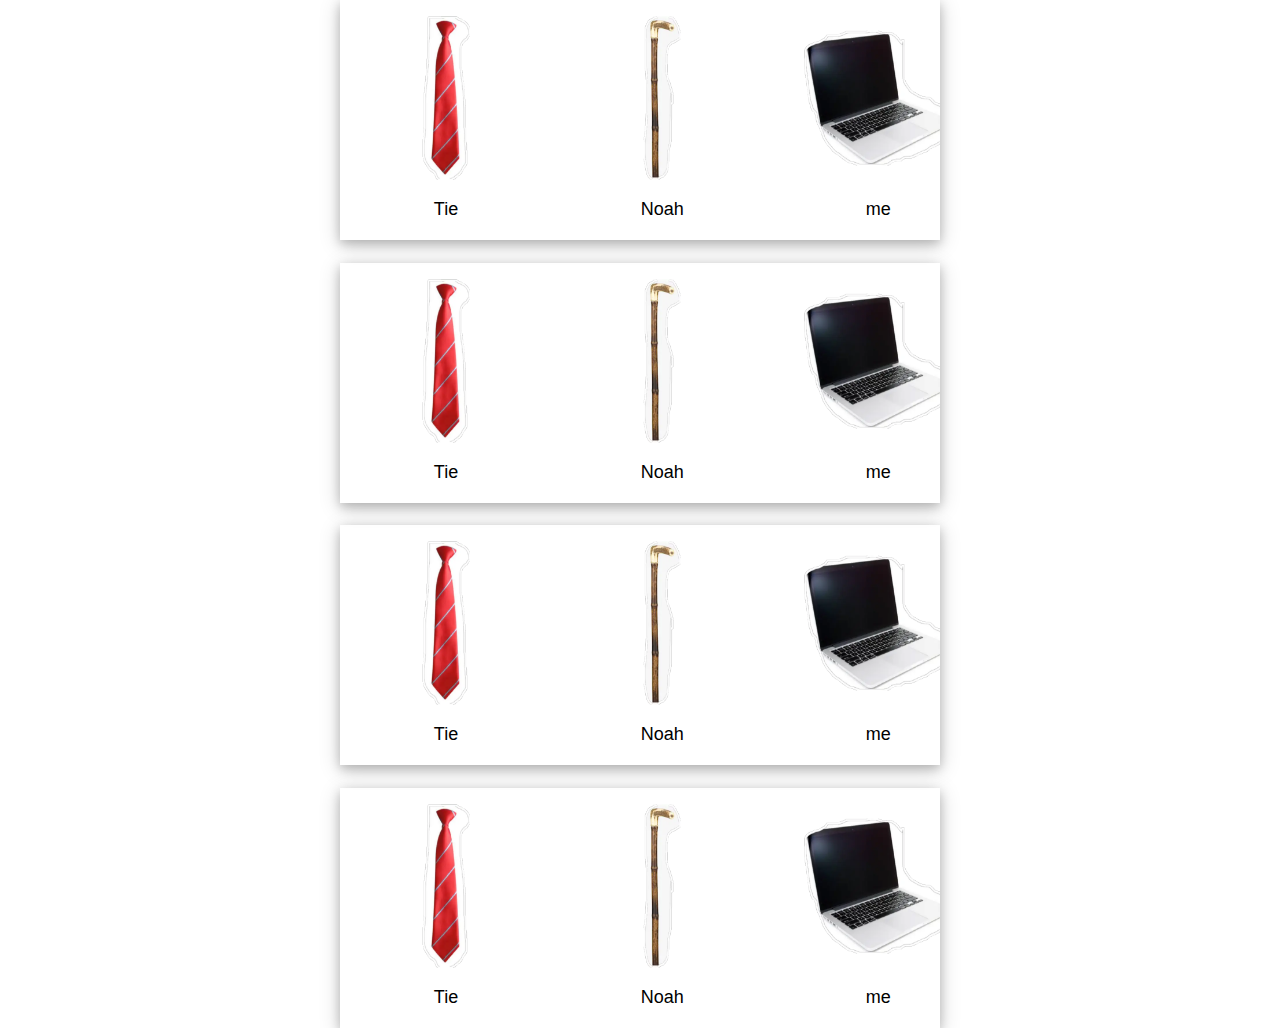
==== index.html @ 78fed1de "Add files via upload" ====
<html lang="en">
<head>
    <meta charset="UTF-8">
    <meta http-equiv="X-UA-Compatible" content="IE=edge">
    <meta name="viewport" content="width=device-width, initial-scale=1.0">
    <link rel="stylesheet" href="css/main.css">
    <link rel="stylesheet" href="css/gallery.css">
    <title>Horizontal Scroll Component</title>
    <link rel="icon" href="images/favicon.ico">
</head>
<body class="content" style="max-width:600px;display:block;margin:auto">

<!-- slider containers -->
<div class="card-4 scrollmenu" id="slider"></div>
<br>
<div class="card-4 scrollmenu" id="slider2"></div>
<br>
<div class="card-4 scrollmenu" id="slider3"></div>
<br>
<div class="card-4 scrollmenu" id="slider4"></div>

<script src="main.js" type="module"></script>

</body>
</html>
---- css/main.css ----
*,
*:before,
*:after {
	box-sizing: inherit
}

html {
	-ms-text-size-adjust: 100%;
	-webkit-text-size-adjust: 100%
}

body {
	margin: 0
}

article,
aside,
details,
figcaption,
figure,
footer,
header,
main,
menu,
nav,
section {
	display: block
}

summary {
	display: list-item
}

audio,
canvas,
progress,
video {
	display: inline-block
}

progress {
	vertical-align: baseline
}

audio:not([controls]) {
	display: none;
	height: 0
}

[hidden],
template {
	display: none
}

a {
	background-color: transparent
}

a:active,
a:hover {
	outline-width: 0
}

abbr[title] {
	border-bottom: none;
	text-decoration: underline;
	text-decoration: underline dotted
}

b,
strong {
	font-weight: bolder
}

dfn {
	font-style: italic
}

mark {
	background: #ff0;
	color: #000
}

small {
	font-size: 80%
}

sub,
sup {
	font-size: 75%;
	line-height: 0;
	position: relative;
	vertical-align: baseline
}

sub {
	bottom: -0.25em
}

sup {
	top: -0.5em
}

figure {
	margin: 1em 40px
}

img {
	border-style: none
}

code,
kbd,
pre,
samp {
	font-family: monospace, monospace;
	font-size: 1em
}

hr {
	box-sizing: content-box;
	height: 0;
	overflow: visible
}

button,
input,
select,
textarea,
optgroup {
	font: inherit;
	margin: 0
}

optgroup {
	font-weight: bold
}

button,
input {
	overflow: visible
}

button,
select {
	text-transform: none
}

button,
[type=button],
[type=reset],
[type=submit] {
	-webkit-appearance: button
}

button::-moz-focus-inner,
[type=button]::-moz-focus-inner,
[type=reset]::-moz-focus-inner,
[type=submit]::-moz-focus-inner {
	border-style: none;
	padding: 0
}

button:-moz-focusring,
[type=button]:-moz-focusring,
[type=reset]:-moz-focusring,
[type=submit]:-moz-focusring {
	outline: 1px dotted ButtonText
}

fieldset {
	border: 1px solid #c0c0c0;
	margin: 0 2px;
	padding: .35em .625em .75em
}

legend {
	color: inherit;
	display: table;
	max-width: 100%;
	padding: 0;
	white-space: normal
}

textarea {
	overflow: auto
}

[type=checkbox],
[type=radio] {
	padding: 0
}

[type=number]::-webkit-inner-spin-button,
[type=number]::-webkit-outer-spin-button {
	height: auto
}

[type=search] {
	-webkit-appearance: textfield;
	outline-offset: -2px
}

[type=search]::-webkit-search-decoration {
	-webkit-appearance: none
}

::-webkit-file-upload-button {
	-webkit-appearance: button;
	font: inherit
}


/* End extract */

html,
body {
	font-family: Verdana, sans-serif;
	font-size: 15px;
	line-height: 1.5
}

html {
	overflow-x: hidden
}

h1 {
	font-size: 36px
}

h2 {
	font-size: 30px
}

h3 {
	font-size: 24px
}

h4 {
	font-size: 20px
}

h5 {
	font-size: 18px
}

h6 {
	font-size: 16px
}

.serif {
	font-family: serif
}

.sans-serif {
	font-family: sans-serif
}

.cursive {
	font-family: cursive
}

.monospace {
	font-family: monospace
}

h1,
h2,
h3,
h4,
h5,
h6 {
	font-family: "Segoe UI", Arial, sans-serif;
	font-weight: 400;
	margin: 10px 0
}

.wide {
	letter-spacing: 4px
}

hr {
	border: 0;
	border-top: 1px solid #eee;
	margin: 20px 0
}

.image {
	max-width: 100%;
	height: auto
}

img {
	vertical-align: middle
}

a {
	color: inherit
}

.table,
.table-all {
	border-collapse: collapse;
	border-spacing: 0;
	width: 100%;
	display: table
}

.table-all {
	border: 1px solid #ccc
}

.bordered tr,
.table-all tr {
	border-bottom: 1px solid #ddd
}

.striped tbody tr:nth-child(even) {
	background-color: #f1f1f1
}

.table-all tr:nth-child(odd) {
	background-color: #fff
}

.table-all tr:nth-child(even) {
	background-color: #f1f1f1
}

.hoverable tbody tr:hover,
.ul.hoverable li:hover {
	background-color: #ccc
}

.centered tr th,
.centered tr td {
	text-align: center
}

.table td,
.table th,
.table-all td,
.table-all th {
	padding: 8px 8px;
	display: table-cell;
	text-align: left;
	vertical-align: top
}

.table th:first-child,
.table td:first-child,
.table-all th:first-child,
.table-all td:first-child {
	padding-left: 16px
}

.btn,
.button {
	border: none;
	display: inline-block;
	padding: 8px 16px;
	vertical-align: middle;
	overflow: hidden;
	text-decoration: none;
	color: inherit;
	background-color: inherit;
	text-align: center;
	cursor: pointer;
	white-space: nowrap
}

.btn:hover {
	box-shadow: 0 8px 16px 0 rgba(0, 0, 0, 0.2), 0 6px 20px 0 rgba(0, 0, 0, 0.19)
}

.btn,
.button {
	-webkit-touch-callout: none;
	-webkit-user-select: none;
	-khtml-user-select: none;
	-moz-user-select: none;
	-ms-user-select: none;
	user-select: none
}

.disabled,
.btn:disabled,
.button:disabled {
	cursor: not-allowed;
	opacity: 0.3
}

.disabled *,
:disabled * {
	pointer-events: none
}

.btn.disabled:hover,
.btn:disabled:hover {
	box-shadow: none
}

.badge,
.tag {
	background-color: #000;
	color: #fff;
	display: inline-block;
	padding-left: 8px;
	padding-right: 8px;
	text-align: center
}

.badge {
	border-radius: 50%
}

.ul {
	list-style-type: none;
	padding: 0;
	margin: 0
}

.ul li {
	padding: 8px 16px;
	border-bottom: 1px solid #ddd
}

.ul li:last-child {
	border-bottom: none
}

.tooltip,
.display-container {
	position: relative
}

.tooltip .text {
	display: none
}

.tooltip:hover .text {
	display: inline-block
}

.ripple:active {
	opacity: 0.5
}

.ripple {
	transition: opacity 0s
}

.input {
	padding: 8px;
	display: block;
	border: none;
	border-bottom: 1px solid #ccc;
	width: 100%
}

.select {
	padding: 9px 0;
	width: 100%;
	border: none;
	border-bottom: 1px solid #ccc
}

.dropdown-click,
.dropdown-hover {
	position: relative;
	display: inline-block;
	cursor: pointer
}

.dropdown-hover:hover .dropdown-content {
	display: block
}

.dropdown-hover:first-child,
.dropdown-click:hover {
	background-color: #ccc;
	color: #000
}

.dropdown-hover:hover>.button:first-child,
.dropdown-click:hover>.button:first-child {
	background-color: #ccc;
	color: #000
}

.dropdown-content {
	cursor: auto;
	color: #000;
	background-color: #fff;
	display: none;
	position: absolute;
	min-width: 160px;
	margin: 0;
	padding: 0;
	z-index: 1
}

.check,
.radio {
	width: 24px;
	height: 24px;
	position: relative;
	top: 6px
}

.sidebar {
	height: 100%;
	width: 200px;
	background-color: #fff;
	position: fixed!important;
	z-index: 1;
	overflow: auto
}

.bar-block .dropdown-hover,
.bar-block .dropdown-click {
	width: 100%
}

.bar-block .dropdown-hover .dropdown-content,
.bar-block .dropdown-click .dropdown-content {
	min-width: 100%
}

.bar-block .dropdown-hover .button,
.bar-block .dropdown-click .button {
	width: 100%;
	text-align: left;
	padding: 8px 16px
}

.main,
#main {
	transition: margin-left .4s
}

.modal {
	z-index: 3;
	display: none;
	padding-top: 100px;
	position: fixed;
	left: 0;
	top: 0;
	width: 100%;
	height: 100%;
	overflow: auto;
	background-color: rgb(0, 0, 0);
	background-color: rgba(0, 0, 0, 0.4)
}

.modal-content {
	margin: auto;
	background-color: #fff;
	position: relative;
	padding: 0;
	outline: 0;
	width: 600px
}

.bar {
	width: 100%;
	overflow: hidden
}

.center .bar {
	display: inline-block;
	width: auto
}

.bar .bar-item {
	padding: 8px 16px;
	float: left;
	width: auto;
	border: none;
	display: block;
	outline: 0
}

.bar .dropdown-hover,
.bar .dropdown-click {
	position: static;
	float: left
}

.bar .button {
	white-space: normal
}

.bar-block .bar-item {
	width: 100%;
	display: block;
	padding: 8px 16px;
	text-align: left;
	border: none;
	white-space: normal;
	float: none;
	outline: 0
}

.bar-block.center .bar-item {
	text-align: center
}

.block {
	display: block;
	width: 100%
}

.responsive {
	display: block;
	overflow-x: auto
}

.container:after,
.container:before,
.panel:after,
.panel:before,
.row:after,
.row:before,
.row-padding:after,
.row-padding:before,
.cell-row:before,
.cell-row:after,
.clear:after,
.clear:before,
.bar:before,
.bar:after {
	content: "";
	display: table;
	clear: both
}

.col,
.half,
.third,
.twothird,
.threequarter,
.quarter {
	float: left;
	width: 100%
}

.col.s1 {
	width: 8.33333%
}

.col.s2 {
	width: 16.66666%
}

.col.s3 {
	width: 24.99999%
}

.col.s4 {
	width: 33.33333%
}

.col.s5 {
	width: 41.66666%
}

.col.s6 {
	width: 49.99999%
}

.col.s7 {
	width: 58.33333%
}

.col.s8 {
	width: 66.66666%
}

.col.s9 {
	width: 74.99999%
}

.col.s10 {
	width: 83.33333%
}

.col.s11 {
	width: 91.66666%
}

.col.s12 {
	width: 99.99999%
}

@media (min-width:601px) {
	.col.m1 {
		width: 8.33333%
	}
	.col.m2 {
		width: 16.66666%
	}
	.col.m3,
	.quarter {
		width: 24.99999%
	}
	.col.m4,
	.third {
		width: 33.33333%
	}
	.col.m5 {
		width: 41.66666%
	}
	.col.m6,
	.half {
		width: 49.99999%
	}
	.col.m7 {
		width: 58.33333%
	}
	.col.m8,
	.twothird {
		width: 66.66666%
	}
	.col.m9,
	.threequarter {
		width: 74.99999%
	}
	.col.m10 {
		width: 83.33333%
	}
	.col.m11 {
		width: 91.66666%
	}
	.col.m12 {
		width: 99.99999%
	}
}

@media (min-width:993px) {
	.col.l1 {
		width: 8.33333%
	}
	.col.l2 {
		width: 16.66666%
	}
	.col.l3 {
		width: 24.99999%
	}
	.col.l4 {
		width: 33.33333%
	}
	.col.l5 {
		width: 41.66666%
	}
	.col.l6 {
		width: 49.99999%
	}
	.col.l7 {
		width: 58.33333%
	}
	.col.l8 {
		width: 66.66666%
	}
	.col.l9 {
		width: 74.99999%
	}
	.col.l10 {
		width: 83.33333%
	}
	.col.l11 {
		width: 91.66666%
	}
	.col.l12 {
		width: 99.99999%
	}
}

.rest {
	overflow: hidden
}

.stretch {
	margin-left: -16px;
	margin-right: -16px
}

.content,
.auto {
	margin-left: auto;
	margin-right: auto
}

.content {
	max-width: 980px
}

.auto {
	max-width: 1140px
}

.cell-row {
	display: table;
	width: 100%
}

.cell {
	display: table-cell
}

.cell-top {
	vertical-align: top
}

.cell-middle {
	vertical-align: middle
}

.cell-bottom {
	vertical-align: bottom
}

.hide {
	display: none!important
}

.show-block,
.show {
	display: block!important
}

.show-inline-block {
	display: inline-block!important
}

@media (max-width:1205px) {
	.auto {
		max-width: 95%
	}
}

@media (max-width:600px) {
	.modal-content {
		margin: 0 10px;
		width: auto!important
	}
	.modal {
		padding-top: 30px
	}
	.dropdown-hover.mobile .dropdown-content,
	.dropdown-click.mobile .dropdown-content {
		position: relative
	}
	.hide-small {
		display: none!important
	}
	.mobile {
		display: block;
		width: 100%!important
	}
	.bar-item.mobile,
	.dropdown-hover.mobile,
	.dropdown-click.mobile {
		text-align: center
	}
	.dropdown-hover.mobile,
	.dropdown-hover.mobile .btn,
	.dropdown-hover.mobile .button,
	.dropdown-click.mobile,
	.dropdown-click.mobile .btn,
	.dropdown-click.mobile .button {
		width: 100%
	}
}

@media (max-width:768px) {
	.modal-content {
		width: 500px
	}
	.modal {
		padding-top: 50px
	}
}

@media (min-width:993px) {
	.modal-content {
		width: 900px
	}
	.hide-large {
		display: none!important
	}
	.sidebar.collapse {
		display: block!important
	}
}

@media (max-width:992px) and (min-width:601px) {
	.hide-medium {
		display: none!important
	}
}

@media (max-width:992px) {
	.sidebar.collapse {
		display: none
	}
	.main {
		margin-left: 0!important;
		margin-right: 0!important
	}
	.auto {
		max-width: 100%
	}
}

.top,
.bottom {
	position: fixed;
	width: 100%;
	z-index: 1
}

.top {
	top: 0
}

.bottom {
	bottom: 0
}

.overlay {
	position: fixed;
	display: none;
	width: 100%;
	height: 100%;
	top: 0;
	left: 0;
	right: 0;
	bottom: 0;
	background-color: rgba(0, 0, 0, 0.5);
	z-index: 2
}

.display-topleft {
	position: absolute;
	left: 0;
	top: 0
}

.display-topright {
	position: absolute;
	right: 0;
	top: 0
}

.display-bottomleft {
	position: absolute;
	left: 0;
	bottom: 0
}

.display-bottomright {
	position: absolute;
	right: 0;
	bottom: 0
}

.display-middle {
	position: absolute;
	top: 50%;
	left: 50%;
	transform: translate(-50%, -50%);
	-ms-transform: translate(-50%, -50%)
}

.display-left {
	position: absolute;
	top: 50%;
	left: 0%;
	transform: translate(0%, -50%);
	-ms-transform: translate(-0%, -50%)
}

.display-right {
	position: absolute;
	top: 50%;
	right: 0%;
	transform: translate(0%, -50%);
	-ms-transform: translate(0%, -50%)
}

.display-topmiddle {
	position: absolute;
	left: 50%;
	top: 0;
	transform: translate(-50%, 0%);
	-ms-transform: translate(-50%, 0%)
}

.display-bottommiddle {
	position: absolute;
	left: 50%;
	bottom: 0;
	transform: translate(-50%, 0%);
	-ms-transform: translate(-50%, 0%)
}

.display-container:hover .display-hover {
	display: block
}

.display-container:hover span.display-hover {
	display: inline-block
}

.display-hover {
	display: none
}

.display-position {
	position: absolute
}

.circle {
	border-radius: 50%
}

.round-small {
	border-radius: 2px
}

.round,
.round-medium {
	border-radius: 4px
}

.round-large {
	border-radius: 8px
}

.round-xlarge {
	border-radius: 16px
}

.round-xxlarge {
	border-radius: 32px
}

.row-padding,
.row-padding>.half,
.row-padding>.third,
.row-padding>.twothird,
.row-padding>.threequarter,
.row-padding>.quarter,
.row-padding>.col {
	padding: 0 8px
}

.container,
.panel {
	padding: 0.01em 16px
}

.panel {
	margin-top: 16px;
	margin-bottom: 16px
}

.code,
.codespan {
	font-family: Consolas, "courier new";
}

.code {
	width: auto;
	background-color: #fff;
	padding: 8px 12px;
	border-left: 4px solid #4CAF50;
	font-size:3vw;
}

.codespan {
	color: crimson;
	background-color: #f1f1f1;
	padding-left: 4px;
	padding-right: 4px;
	font-size: 110%
}

.card,
.card-2 {
	box-shadow: 0 2px 5px 0 rgba(0, 0, 0, 0.16), 0 2px 10px 0 rgba(0, 0, 0, 0.12)
}

.card-4,
.hover-shadow:hover {
	box-shadow: 0 4px 10px 0 rgba(0, 0, 0, 0.2), 0 4px 20px 0 rgba(0, 0, 0, 0.19)
}

.spin {
	animation: w3-spin 2s infinite linear
}

@keyframes w3-spin {
	0% {
		transform: rotate(0deg)
	}
	100% {
		transform: rotate(359deg)
	}
}

.animate-fading {
	animation: fading 10s infinite
}

@keyframes fading {
	0% {
		opacity: 0
	}
	50% {
		opacity: 1
	}
	100% {
		opacity: 0
	}
}

.animate-opacity {
	animation: opac 0.8s
}

@keyframes opac {
	from {
		opacity: 0
	}
	to {
		opacity: 1
	}
}

.animate-top {
	position: relative;
	animation: animatetop 0.4s
}

@keyframes animatetop {
	from {
		top: -300px;
		opacity: 0
	}
	to {
		top: 0;
		opacity: 1
	}
}

.animate-left {
	position: relative;
	animation: animateleft 0.4s
}

@keyframes animateleft {
	from {
		left: -300px;
		opacity: 0
	}
	to {
		left: 0;
		opacity: 1
	}
}

.animate-right {
	position: relative;
	animation: animateright 0.4s
}

@keyframes animateright {
	from {
		right: -300px;
		opacity: 0
	}
	to {
		right: 0;
		opacity: 1
	}
}

.animate-bottom {
	position: relative;
	animation: animatebottom 0.4s
}

@keyframes animatebottom {
	from {
		bottom: -300px;
		opacity: 0
	}
	to {
		bottom: 0;
		opacity: 1
	}
}

.animate-zoom {
	animation: animatezoom 0.6s
}

@keyframes animatezoom {
	from {
		transform: scale(0)
	}
	to {
		transform: scale(1)
	}
}

.animate-input {
	transition: width 0.4s ease-in-out
}

.animate-input:focus {
	width: 100%!important
}

.opacity,
.hover-opacity:hover {
	opacity: 0.60
}

.opacity-off,
.hover-opacity-off:hover {
	opacity: 1
}

.opacity-max {
	opacity: 0.25
}

.opacity-min {
	opacity: 0.75
}

.greyscale-max,
.grayscale-max,
.hover-greyscale:hover,
.hover-grayscale:hover {
	filter: grayscale(100%)
}

.greyscale,
.grayscale {
	filter: grayscale(75%)
}

.greyscale-min,
.grayscale-min {
	filter: grayscale(50%)
}

.sepia {
	filter: sepia(75%)
}

.sepia-max,
.hover-sepia:hover {
	filter: sepia(100%)
}

.sepia-min {
	filter: sepia(50%)
}

.tiny {
	font-size: 10px!important
}

.small {
	font-size: 12px!important
}

.medium {
	font-size: 15px!important
}

.large {
	font-size: 18px!important
}

.xlarge {
	font-size: 24px!important
}

.xxlarge {
	font-size: 36px!important
}

.xxxlarge {
	font-size: 48px!important
}

.jumbo {
	font-size: 64px!important
}

.left-align {
	text-align: left!important
}

.right-align {
	text-align: right!important
}

.justify {
	text-align: justify!important
}

.center {
	text-align: center!important
}

.border-0 {
	border: 0!important
}

.border {
	border: 1px solid #ccc!important
}

.border-top {
	border-top: 1px solid #ccc!important
}

.border-bottom {
	border-bottom: 1px solid #ccc!important
}

.border-left {
	border-left: 1px solid #ccc!important
}

.border-right {
	border-right: 1px solid #ccc!important
}

.topbar {
	border-top: 6px solid #ccc!important
}

.bottombar {
	border-bottom: 6px solid #ccc!important
}

.leftbar {
	border-left: 6px solid #ccc!important
}

.rightbar {
	border-right: 6px solid #ccc!important
}

.section,
.code {
	margin-top: 16px!important;
	margin-bottom: 16px!important
}

.margin {
	margin: 16px!important
}

.margin-top {
	margin-top: 16px!important
}

.margin-bottom {
	margin-bottom: 16px!important
}

.margin-left {
	margin-left: 16px!important
}

.margin-right {
	margin-right: 16px!important
}

.padding-small {
	padding: 4px 8px!important
}

.padding {
	padding: 8px 16px!important
}

.padding-large {
	padding: 12px 24px!important
}

.padding-16 {
	padding-top: 16px!important;
	padding-bottom: 16px!important
}

.padding-24 {
	padding-top: 24px!important;
	padding-bottom: 24px!important
}

.padding-32 {
	padding-top: 32px!important;
	padding-bottom: 32px!important
}

.padding-48 {
	padding-top: 48px!important;
	padding-bottom: 48px!important
}

.padding-64 {
	padding-top: 64px!important;
	padding-bottom: 64px!important
}

.padding-top-64 {
	padding-top: 64px!important
}

.padding-top-48 {
	padding-top: 48px!important
}

.padding-top-32 {
	padding-top: 32px!important
}

.padding-top-24 {
	padding-top: 24px!important
}

.left {
	float: left!important
}

.right {
	float: right!important
}

.button:hover {
	color: #000!important;
	background-color: #ccc!important
}

.transparent,
.hover-none:hover {
	background-color: transparent!important
}

.hover-none:hover {
	box-shadow: none!important
}


/* Colors */

.amber,
.hover-amber:hover {
	color: #000!important;
	background-color: #ffc107!important
}

.aqua,
.hover-aqua:hover {
	color: #000!important;
	background-color: #00ffff!important
}

.blue,
.hover-blue:hover {
	color: #fff!important;
	background-color: #2196F3!important
}

.light-blue,
.hover-light-blue:hover {
	color: #000!important;
	background-color: #87CEEB!important
}

.brown,
.hover-brown:hover {
	color: #fff!important;
	background-color: #795548!important
}

.cyan,
.hover-cyan:hover {
	color: #000!important;
	background-color: #00bcd4!important
}

.blue-grey,
.hover-blue-grey:hover,
.blue-gray,
.hover-blue-gray:hover {
	color: #fff!important;
	background-color: #607d8b!important
}

.green,
.hover-green:hover {
	color: #fff!important;
	background-color: #4CAF50!important
}

.light-green,
.hover-light-green:hover {
	color: #000!important;
	background-color: #8bc34a!important
}

.indigo,
.hover-indigo:hover {
	color: #fff!important;
	background-color: #3f51b5!important
}

.khaki,
.hover-khaki:hover {
	color: #000!important;
	background-color: #f0e68c!important
}

.lime,
.hover-lime:hover {
	color: #000!important;
	background-color: #cddc39!important
}

.orange,
.hover-orange:hover {
	color: #000!important;
	background-color: #ff9800!important
}

.deep-orange,
.hover-deep-orange:hover {
	color: #fff!important;
	background-color: #ff5722!important
}

.pink,
.hover-pink:hover {
	color: #fff!important;
	background-color: #e91e63!important
}

.purple,
.hover-purple:hover {
	color: #fff!important;
	background-color: #9c27b0!important
}

.deep-purple,
.hover-deep-purple:hover {
	color: #fff!important;
	background-color: #673ab7!important
}

.red,
.hover-red:hover {
	color: #fff!important;
	background-color: #f44336!important
}

.sand,
.hover-sand:hover {
	color: #000!important;
	background-color: #fdf5e6!important
}

.teal,
.hover-teal:hover {
	color: #fff!important;
	background-color: #009688!important
}

.yellow,
.hover-yellow:hover {
	color: #000!important;
	background-color: #ffeb3b!important
}

.white,
.hover-white:hover {
	color: #000!important;
	background-color: #fff!important
}

.black,
.hover-black:hover {
	color: #fff!important;
	background-color: #000!important
}

.grey,
.hover-grey:hover,
.gray,
.hover-gray:hover {
	color: #000!important;
	background-color: #9e9e9e!important
}

.light-grey,
.hover-light-grey:hover,
.light-gray,
.hover-light-gray:hover {
	color: #000!important;
	background-color: #f1f1f1!important
}

.dark-grey,
.hover-dark-grey:hover,
.dark-gray,
.hover-dark-gray:hover {
	color: #fff!important;
	background-color: #616161!important
}

.pale-red,
.hover-pale-red:hover {
	color: #000!important;
	background-color: #ffdddd!important
}

.pale-green,
.hover-pale-green:hover {
	color: #000!important;
	background-color: #ddffdd!important
}

.pale-yellow,
.hover-pale-yellow:hover {
	color: #000!important;
	background-color: #ffffcc!important
}

.pale-blue,
.hover-pale-blue:hover {
	color: #000!important;
	background-color: #ddffff!important
}

.text-amber,
.hover-text-amber:hover {
	color: #ffc107!important
}

.text-aqua,
.hover-text-aqua:hover {
	color: #00ffff!important
}

.text-blue,
.hover-text-blue:hover {
	color: #2196F3!important
}

.text-light-blue,
.hover-text-light-blue:hover {
	color: #87CEEB!important
}

.text-brown,
.hover-text-brown:hover {
	color: #795548!important
}

.text-cyan,
.hover-text-cyan:hover {
	color: #00bcd4!important
}

.text-blue-grey,
.hover-text-blue-grey:hover,
.text-blue-gray,
.hover-text-blue-gray:hover {
	color: #607d8b!important
}

.text-green,
.hover-text-green:hover {
	color: #4CAF50!important
}

.text-light-green,
.hover-text-light-green:hover {
	color: #8bc34a!important
}

.text-indigo,
.hover-text-indigo:hover {
	color: #3f51b5!important
}

.text-khaki,
.hover-text-khaki:hover {
	color: #b4aa50!important
}

.text-lime,
.hover-text-lime:hover {
	color: #cddc39!important
}

.text-orange,
.hover-text-orange:hover {
	color: #ff9800!important
}

.text-deep-orange,
.hover-text-deep-orange:hover {
	color: #ff5722!important
}

.text-pink,
.hover-text-pink:hover {
	color: #e91e63!important
}

.text-purple,
.hover-text-purple:hover {
	color: #9c27b0!important
}

.text-deep-purple,
.hover-text-deep-purple:hover {
	color: #673ab7!important
}

.text-red,
.hover-text-red:hover {
	color: #f44336!important
}

.text-sand,
.hover-text-sand:hover {
	color: #fdf5e6!important
}

.text-teal,
.hover-text-teal:hover {
	color: #009688!important
}

.text-yellow,
.hover-text-yellow:hover {
	color: #d2be0e!important
}

.text-white,
.hover-text-white:hover {
	color: #fff!important
}

.text-black,
.hover-text-black:hover {
	color: #000!important
}

.text-grey,
.hover-text-grey:hover,
.text-gray,
.hover-text-gray:hover {
	color: #757575!important
}

.text-light-grey,
.hover-text-light-grey:hover,
.text-light-gray,
.hover-text-light-gray:hover {
	color: #f1f1f1!important
}

.text-dark-grey,
.hover-text-dark-grey:hover,
.text-dark-gray,
.hover-text-dark-gray:hover {
	color: #3a3a3a!important
}

.border-amber,
.hover-border-amber:hover {
	border-color: #ffc107!important
}

.border-aqua,
.hover-border-aqua:hover {
	border-color: #00ffff!important
}

.border-blue,
.hover-border-blue:hover {
	border-color: #2196F3!important
}

.border-light-blue,
.hover-border-light-blue:hover {
	border-color: #87CEEB!important
}

.border-brown,
.hover-border-brown:hover {
	border-color: #795548!important
}

.border-cyan,
.hover-border-cyan:hover {
	border-color: #00bcd4!important
}

.border-blue-grey,
.hover-border-blue-grey:hover,
.border-blue-gray,
.hover-border-blue-gray:hover {
	border-color: #607d8b!important
}

.border-green,
.hover-border-green:hover {
	border-color: #4CAF50!important
}

.border-light-green,
.hover-border-light-green:hover {
	border-color: #8bc34a!important
}

.border-indigo,
.hover-border-indigo:hover {
	border-color: #3f51b5!important
}

.border-khaki,
.hover-border-khaki:hover {
	border-color: #f0e68c!important
}

.border-lime,
.hover-border-lime:hover {
	border-color: #cddc39!important
}

.border-orange,
.hover-border-orange:hover {
	border-color: #ff9800!important
}

.border-deep-orange,
.hover-border-deep-orange:hover {
	border-color: #ff5722!important
}

.border-pink,
.hover-border-pink:hover {
	border-color: #e91e63!important
}

.border-purple,
.hover-border-purple:hover {
	border-color: #9c27b0!important
}

.border-deep-purple,
.hover-border-deep-purple:hover {
	border-color: #673ab7!important
}

.border-red,
.hover-border-red:hover {
	border-color: #f44336!important
}

.border-sand,
.hover-border-sand:hover {
	border-color: #fdf5e6!important
}

.border-teal,
.hover-border-teal:hover {
	border-color: #009688!important
}

.border-yellow,
.hover-border-yellow:hover {
	border-color: #ffeb3b!important
}

.border-white,
.hover-border-white:hover {
	border-color: #fff!important
}

.border-black,
.hover-border-black:hover {
	border-color: #000!important
}

.border-grey,
.hover-border-grey:hover,
.border-gray,
.hover-border-gray:hover {
	border-color: #9e9e9e!important
}

.border-light-grey,
.hover-border-light-grey:hover,
.border-light-gray,
.hover-border-light-gray:hover {
	border-color: #f1f1f1!important
}

.border-dark-grey,
.hover-border-dark-grey:hover,
.border-dark-gray,
.hover-border-dark-gray:hover {
	border-color: #616161!important
}

.border-pale-red,
.hover-border-pale-red:hover {
	border-color: #ffe7e7!important
}

.border-pale-green,
.hover-border-pale-green:hover {
	border-color: #e7ffe7!important
}

.border-pale-yellow,
.hover-border-pale-yellow:hover {
	border-color: #ffffcc!important
}

.border-pale-blue,
.hover-border-pale-blue:hover {
	border-color: #e7ffff!important
}/* W3.CSS 4.15 December 2020 by Jan Egil and Borge Refsnes */

html {
	box-sizing: border-box
}

*,
*:before,
*:after {
	box-sizing: inherit
}


/* Extract from normalize.css by Nicolas Gallagher and Jonathan Neal git.io/normalize */

html {
	-ms-text-size-adjust: 100%;
	-webkit-text-size-adjust: 100%
}

body {
	margin: 0
}

article,
aside,
details,
figcaption,
figure,
footer,
header,
main,
menu,
nav,
section {
	display: block
}

summary {
	display: list-item
}

audio,
canvas,
progress,
video {
	display: inline-block
}

progress {
	vertical-align: baseline
}

audio:not([controls]) {
	display: none;
	height: 0
}

[hidden],
template {
	display: none
}

a {
	background-color: transparent
}

a:active,
a:hover {
	outline-width: 0
}

abbr[title] {
	border-bottom: none;
	text-decoration: underline;
	text-decoration: underline dotted
}

b,
strong {
	font-weight: bolder
}

dfn {
	font-style: italic
}

mark {
	background: #ff0;
	color: #000
}

small {
	font-size: 80%
}

sub,
sup {
	font-size: 75%;
	line-height: 0;
	position: relative;
	vertical-align: baseline
}

sub {
	bottom: -0.25em
}

sup {
	top: -0.5em
}

figure {
	margin: 1em 40px
}

img {
	border-style: none
}

kbd,
pre,
samp {
	font-family: monospace, monospace;
	font-size: 1em
}

hr {
	box-sizing: content-box;
	height: 0;
	overflow: visible
}

button,
input,
select,
textarea,
optgroup {
	font: inherit;
	margin: 0
}

optgroup {
	font-weight: bold
}

button,
input {
	overflow: visible
}

button,
select {
	text-transform: none
}

button,
[type=button],
[type=reset],
[type=submit] {
	-webkit-appearance: button
}

button::-moz-focus-inner,
[type=button]::-moz-focus-inner,
[type=reset]::-moz-focus-inner,
[type=submit]::-moz-focus-inner {
	border-style: none;
	padding: 0
}

button:-moz-focusring,
[type=button]:-moz-focusring,
[type=reset]:-moz-focusring,
[type=submit]:-moz-focusring {
	outline: 1px dotted ButtonText
}

fieldset {
	border: 1px solid #c0c0c0;
	margin: 0 2px;
	padding: .35em .625em .75em
}

legend {
	color: inherit;
	display: table;
	max-width: 100%;
	padding: 0;
	white-space: normal
}

textarea {
	overflow: auto
}

[type=checkbox],
[type=radio] {
	padding: 0
}

[type=number]::-webkit-inner-spin-button,
[type=number]::-webkit-outer-spin-button {
	height: auto
}

[type=search] {
	-webkit-appearance: textfield;
	outline-offset: -2px
}

[type=search]::-webkit-search-decoration {
	-webkit-appearance: none
}

::-webkit-file-upload-button {
	-webkit-appearance: button;
	font: inherit
}


/* End extract */

html,
body {
	font-family: Verdana, sans-serif;
	font-size: 15px;
	line-height: 1.5
}

html {
	overflow-x: hidden
}

h1 {
	font-size: 36px
}

h2 {
	font-size: 30px
}

h3 {
	font-size: 24px
}

h4 {
	font-size: 20px
}

h5 {
	font-size: 18px
}

h6 {
	font-size: 16px
}

.serif {
	font-family: serif
}

.sans-serif {
	font-family: sans-serif
}

.cursive {
	font-family: cursive
}

.monospace {
	font-family: monospace
}

h1,
h2,
h3,
h4,
h5,
h6 {
	font-family: "Segoe UI", Arial, sans-serif;
	font-weight: 400;
	margin: 10px 0
}

.wide {
	letter-spacing: 4px
}

hr {
	border: 0;
	border-top: 1px solid #eee;
	margin: 20px 0
}

.image {
	max-width: 100%;
	height: auto
}

img {
	vertical-align: middle
}

a {
	color: inherit
}

.table,
.table-all {
	border-collapse: collapse;
	border-spacing: 0;
	width: 100%;
	display: table
}

.table-all {
	border: 1px solid #ccc
}

.bordered tr,
.table-all tr {
	border-bottom: 1px solid #ddd
}

.striped tbody tr:nth-child(even) {
	background-color: #f1f1f1
}

.table-all tr:nth-child(odd) {
	background-color: #fff
}

.table-all tr:nth-child(even) {
	background-color: #f1f1f1
}

.hoverable tbody tr:hover,
.ul.hoverable li:hover {
	background-color: #ccc
}

.centered tr th,
.centered tr td {
	text-align: center
}

.table td,
.table th,
.table-all td,
.table-all th {
	padding: 8px 8px;
	display: table-cell;
	text-align: left;
	vertical-align: top
}

.table th:first-child,
.table td:first-child,
.table-all th:first-child,
.table-all td:first-child {
	padding-left: 16px
}

.btn,
.button {
	border: none;
	display: inline-block;
	padding: 8px 16px;
	vertical-align: middle;
	overflow: hidden;
	text-decoration: none;
	color: inherit;
	background-color: inherit;
	text-align: center;
	cursor: pointer;
	white-space: nowrap
}

.btn:hover {
	box-shadow: 0 8px 16px 0 rgba(0, 0, 0, 0.2), 0 6px 20px 0 rgba(0, 0, 0, 0.19)
}

.btn,
.button {
	-webkit-touch-callout: none;
	-webkit-user-select: none;
	-khtml-user-select: none;
	-moz-user-select: none;
	-ms-user-select: none;
	user-select: none
}

.disabled,
.btn:disabled,
.button:disabled {
	cursor: not-allowed;
	opacity: 0.3
}

.disabled *,
:disabled * {
	pointer-events: none
}

.btn.disabled:hover,
.btn:disabled:hover {
	box-shadow: none
}

.badge,
.tag {
	background-color: #000;
	color: #fff;
	display: inline-block;
	padding-left: 8px;
	padding-right: 8px;
	text-align: center
}

.badge {
	border-radius: 50%
}

.ul {
	list-style-type: none;
	padding: 0;
	margin: 0
}

.ul li {
	padding: 8px 16px;
	border-bottom: 1px solid #ddd
}

.ul li:last-child {
	border-bottom: none
}

.tooltip,
.display-container {
	position: relative
}

.tooltip .text {
	display: none
}

.tooltip:hover .text {
	display: inline-block
}

.ripple:active {
	opacity: 0.5
}

.ripple {
	transition: opacity 0s
}

.input {
	padding: 8px;
	display: block;
	border: none;
	border-bottom: 1px solid #ccc;
	width: 100%
}

.select {
	padding: 9px 0;
	width: 100%;
	border: none;
	border-bottom: 1px solid #ccc
}

.dropdown-click,
.dropdown-hover {
	position: relative;
	display: inline-block;
	cursor: pointer
}

.dropdown-hover:hover .dropdown-content {
	display: block
}

.dropdown-hover:first-child,
.dropdown-click:hover {
	background-color: #ccc;
	color: #000
}

.dropdown-hover:hover>.button:first-child,
.dropdown-click:hover>.button:first-child {
	background-color: #ccc;
	color: #000
}

.dropdown-content {
	cursor: auto;
	color: #000;
	background-color: #fff;
	display: none;
	position: absolute;
	min-width: 160px;
	margin: 0;
	padding: 0;
	z-index: 1
}

.check,
.radio {
	width: 24px;
	height: 24px;
	position: relative;
	top: 6px
}

.sidebar {
	height: 100%;
	width: 200px;
	background-color: #fff;
	position: fixed!important;
	z-index: 1;
	overflow: auto
}

.bar-block .dropdown-hover,
.bar-block .dropdown-click {
	width: 100%
}

.bar-block .dropdown-hover .dropdown-content,
.bar-block .dropdown-click .dropdown-content {
	min-width: 100%
}

.bar-block .dropdown-hover .button,
.bar-block .dropdown-click .button {
	width: 100%;
	text-align: left;
	padding: 8px 16px
}

.main,
#main {
	transition: margin-left .4s
}

.modal {
	z-index: 3;
	display: none;
	padding-top: 100px;
	position: fixed;
	left: 0;
	top: 0;
	width: 100%;
	height: 100%;
	overflow: auto;
	background-color: rgb(0, 0, 0);
	background-color: rgba(0, 0, 0, 0.4)
}

.modal-content {
	margin: auto;
	background-color: #fff;
	position: relative;
	padding: 0;
	outline: 0;
	width: 600px
}

.bar {
	width: 100%;
	overflow: hidden
}

.center .bar {
	display: inline-block;
	width: auto
}

.bar .bar-item {
	padding: 8px 16px;
	float: left;
	width: auto;
	border: none;
	display: block;
	outline: 0
}

.bar .dropdown-hover,
.bar .dropdown-click {
	position: static;
	float: left
}

.bar .button {
	white-space: normal
}

.bar-block .bar-item {
	width: 100%;
	display: block;
	padding: 8px 16px;
	text-align: left;
	border: none;
	white-space: normal;
	float: none;
	outline: 0
}

.bar-block.center .bar-item {
	text-align: center
}

.block {
	display: block;
	width: 100%
}

.responsive {
	display: block;
	overflow-x: auto
}

.container:after,
.container:before,
.panel:after,
.panel:before,
.row:after,
.row:before,
.row-padding:after,
.row-padding:before,
.cell-row:before,
.cell-row:after,
.clear:after,
.clear:before,
.bar:before,
.bar:after {
	content: "";
	display: table;
	clear: both
}

.col,
.half,
.third,
.twothird,
.threequarter,
.quarter {
	float: left;
	width: 100%
}

.col.s1 {
	width: 8.33333%
}

.col.s2 {
	width: 16.66666%
}

.col.s3 {
	width: 24.99999%
}

.col.s4 {
	width: 33.33333%
}

.col.s5 {
	width: 41.66666%
}

.col.s6 {
	width: 49.99999%
}

.col.s7 {
	width: 58.33333%
}

.col.s8 {
	width: 66.66666%
}

.col.s9 {
	width: 74.99999%
}

.col.s10 {
	width: 83.33333%
}

.col.s11 {
	width: 91.66666%
}

.col.s12 {
	width: 99.99999%
}

@media (min-width:601px) {
	.col.m1 {
		width: 8.33333%
	}
	.col.m2 {
		width: 16.66666%
	}
	.col.m3,
	.quarter {
		width: 24.99999%
	}
	.col.m4,
	.third {
		width: 33.33333%
	}
	.col.m5 {
		width: 41.66666%
	}
	.col.m6,
	.half {
		width: 49.99999%
	}
	.col.m7 {
		width: 58.33333%
	}
	.col.m8,
	.twothird {
		width: 66.66666%
	}
	.col.m9,
	.threequarter {
		width: 74.99999%
	}
	.col.m10 {
		width: 83.33333%
	}
	.col.m11 {
		width: 91.66666%
	}
	.col.m12 {
		width: 99.99999%
	}
}

@media (min-width:993px) {
	.col.l1 {
		width: 8.33333%
	}
	.col.l2 {
		width: 16.66666%
	}
	.col.l3 {
		width: 24.99999%
	}
	.col.l4 {
		width: 33.33333%
	}
	.col.l5 {
		width: 41.66666%
	}
	.col.l6 {
		width: 49.99999%
	}
	.col.l7 {
		width: 58.33333%
	}
	.col.l8 {
		width: 66.66666%
	}
	.col.l9 {
		width: 74.99999%
	}
	.col.l10 {
		width: 83.33333%
	}
	.col.l11 {
		width: 91.66666%
	}
	.col.l12 {
		width: 99.99999%
	}
}

.rest {
	overflow: hidden
}

.stretch {
	margin-left: -16px;
	margin-right: -16px
}

.content,
.auto {
	margin-left: auto;
	margin-right: auto
}

.content {
	max-width: 980px
}

.auto {
	max-width: 1140px
}

.cell-row {
	display: table;
	width: 100%
}

.cell {
	display: table-cell
}

.cell-top {
	vertical-align: top
}

.cell-middle {
	vertical-align: middle
}

.cell-bottom {
	vertical-align: bottom
}

.hide {
	display: none!important
}

.show-block,
.show {
	display: block!important
}

.show-inline-block {
	display: inline-block!important
}

@media (max-width:1205px) {
	.auto {
		max-width: 95%
	}
}

@media (max-width:600px) {
	.modal-content {
		margin: 0 10px;
		width: auto!important
	}
	.modal {
		padding-top: 30px
	}
	.dropdown-hover.mobile .dropdown-content,
	.dropdown-click.mobile .dropdown-content {
		position: relative
	}
	.hide-small {
		display: none!important
	}
	.mobile {
		display: block;
		width: 100%!important
	}
	.bar-item.mobile,
	.dropdown-hover.mobile,
	.dropdown-click.mobile {
		text-align: center
	}
	.dropdown-hover.mobile,
	.dropdown-hover.mobile .btn,
	.dropdown-hover.mobile .button,
	.dropdown-click.mobile,
	.dropdown-click.mobile .btn,
	.dropdown-click.mobile .button {
		width: 100%
	}
}

@media (max-width:768px) {
	.modal-content {
		width: 500px
	}
	.modal {
		padding-top: 50px
	}
}

@media (min-width:993px) {
	.modal-content {
		width: 900px
	}
	.hide-large {
		display: none!important
	}
	.sidebar.collapse {
		display: block!important
	}
}

@media (max-width:992px) and (min-width:601px) {
	.hide-medium {
		display: none!important
	}
}

@media (max-width:992px) {
	.sidebar.collapse {
		display: none
	}
	.main {
		margin-left: 0!important;
		margin-right: 0!important
	}
	.auto {
		max-width: 100%
	}
}

.top,
.bottom {
	position: fixed;
	width: 100%;
	z-index: 1
}

.top {
	top: 0
}

.bottom {
	bottom: 0
}

.overlay {
	position: fixed;
	display: none;
	width: 100%;
	height: 100%;
	top: 0;
	left: 0;
	right: 0;
	bottom: 0;
	background-color: rgba(0, 0, 0, 0.5);
	z-index: 2
}

.display-topleft {
	position: absolute;
	left: 0;
	top: 0
}

.display-topright {
	position: absolute;
	right: 0;
	top: 0
}

.display-bottomleft {
	position: absolute;
	left: 0;
	bottom: 0
}

.display-bottomright {
	position: absolute;
	right: 0;
	bottom: 0
}

.display-middle {
	position: absolute;
	top: 50%;
	left: 50%;
	transform: translate(-50%, -50%);
	-ms-transform: translate(-50%, -50%)
}

.display-left {
	position: absolute;
	top: 50%;
	left: 0%;
	transform: translate(0%, -50%);
	-ms-transform: translate(-0%, -50%)
}

.display-right {
	position: absolute;
	top: 50%;
	right: 0%;
	transform: translate(0%, -50%);
	-ms-transform: translate(0%, -50%)
}

.display-topmiddle {
	position: absolute;
	left: 50%;
	top: 0;
	transform: translate(-50%, 0%);
	-ms-transform: translate(-50%, 0%)
}

.display-bottommiddle {
	position: absolute;
	left: 50%;
	bottom: 0;
	transform: translate(-50%, 0%);
	-ms-transform: translate(-50%, 0%)
}

.display-container:hover .display-hover {
	display: block
}

.display-container:hover span.display-hover {
	display: inline-block
}

.display-hover {
	display: none
}

.display-position {
	position: absolute
}

.circle {
	border-radius: 50%
}

.round-small {
	border-radius: 2px
}

.round,
.round-medium {
	border-radius: 4px
}

.round-large {
	border-radius: 8px
}

.round-xlarge {
	border-radius: 16px
}

.round-xxlarge {
	border-radius: 32px
}

.row-padding,
.row-padding>.half,
.row-padding>.third,
.row-padding>.twothird,
.row-padding>.threequarter,
.row-padding>.quarter,
.row-padding>.col {
	padding: 0 8px
}

.container,
.panel {
	padding: 0.01em 16px
}

.panel {
	margin-top: 16px;
	margin-bottom: 16px
}


.codespan {
	font-family: Consolas, "courier new";
	font-size: 16px
}

.code {
	width: auto;
	background-color: #fff;
	padding: 8px 12px;
	border-left: 4px solid #4CAF50;
}

.codespan {
	color: crimson;
	background-color: #f1f1f1;
	padding-left: 4px;
	padding-right: 4px;
	font-size: 110%
}

.card,
.card-2 {
	box-shadow: 0 2px 5px 0 rgba(0, 0, 0, 0.16), 0 2px 10px 0 rgba(0, 0, 0, 0.12)
}

.card-4,
.hover-shadow:hover {
	box-shadow: 0 4px 10px 0 rgba(0, 0, 0, 0.2), 0 4px 20px 0 rgba(0, 0, 0, 0.19)
}

.spin {
	animation: w3-spin 2s infinite linear
}

@keyframes w3-spin {
	0% {
		transform: rotate(0deg)
	}
	100% {
		transform: rotate(359deg)
	}
}

.animate-fading {
	animation: fading 10s infinite
}

@keyframes fading {
	0% {
		opacity: 0
	}
	50% {
		opacity: 1
	}
	100% {
		opacity: 0
	}
}

.animate-opacity {
	animation: opac 0.8s
}

@keyframes opac {
	from {
		opacity: 0
	}
	to {
		opacity: 1
	}
}

.animate-top {
	position: relative;
	animation: animatetop 0.4s
}

@keyframes animatetop {
	from {
		top: -300px;
		opacity: 0
	}
	to {
		top: 0;
		opacity: 1
	}
}

.animate-left {
	position: relative;
	animation: animateleft 0.4s
}

@keyframes animateleft {
	from {
		left: -300px;
		opacity: 0
	}
	to {
		left: 0;
		opacity: 1
	}
}

.animate-right {
	position: relative;
	animation: animateright 0.4s
}

@keyframes animateright {
	from {
		right: -300px;
		opacity: 0
	}
	to {
		right: 0;
		opacity: 1
	}
}

.animate-bottom {
	position: relative;
	animation: animatebottom 0.4s
}

@keyframes animatebottom {
	from {
		bottom: -300px;
		opacity: 0
	}
	to {
		bottom: 0;
		opacity: 1
	}
}

.animate-zoom {
	animation: animatezoom 0.6s
}

@keyframes animatezoom {
	from {
		transform: scale(0)
	}
	to {
		transform: scale(1)
	}
}

.animate-input {
	transition: width 0.4s ease-in-out
}

.animate-input:focus {
	width: 100%!important
}

.opacity,
.hover-opacity:hover {
	opacity: 0.60
}

.opacity-off,
.hover-opacity-off:hover {
	opacity: 1
}

.opacity-max {
	opacity: 0.25
}

.opacity-min {
	opacity: 0.75
}

.greyscale-max,
.grayscale-max,
.hover-greyscale:hover,
.hover-grayscale:hover {
	filter: grayscale(100%)
}

.greyscale,
.grayscale {
	filter: grayscale(75%)
}

.greyscale-min,
.grayscale-min {
	filter: grayscale(50%)
}

.sepia {
	filter: sepia(75%)
}

.sepia-max,
.hover-sepia:hover {
	filter: sepia(100%)
}

.sepia-min {
	filter: sepia(50%)
}

.tiny {
	font-size: 10px!important
}

.small {
	font-size: 12px!important
}

.medium {
	font-size: 15px!important
}

.large {
	font-size: 18px!important
}

.xlarge {
	font-size: 24px!important
}

.xxlarge {
	font-size: 36px!important
}

.xxxlarge {
	font-size: 48px!important
}

.jumbo {
	font-size: 64px!important
}

.left-align {
	text-align: left!important
}

.right-align {
	text-align: right!important
}

.justify {
	text-align: justify!important
}

.center {
	text-align: center!important
}

.border-0 {
	border: 0!important
}

.border {
	border: 1px solid #ccc!important
}

.border-top {
	border-top: 1px solid #ccc!important
}

.border-bottom {
	border-bottom: 1px solid #ccc!important
}

.border-left {
	border-left: 1px solid #ccc!important
}

.border-right {
	border-right: 1px solid #ccc!important
}

.topbar {
	border-top: 6px solid #ccc!important
}

.bottombar {
	border-bottom: 6px solid #ccc!important
}

.leftbar {
	border-left: 6px solid #ccc!important
}

.rightbar {
	border-right: 6px solid #ccc!important
}

.section,
.code {
	margin-top: 16px!important;
	margin-bottom: 16px!important
}

.margin {
	margin: 16px!important
}

.margin-top {
	margin-top: 16px!important
}

.margin-bottom {
	margin-bottom: 16px!important
}

.margin-left {
	margin-left: 16px!important
}

.margin-right {
	margin-right: 16px!important
}

.padding-small {
	padding: 4px 8px!important
}

.padding {
	padding: 8px 16px!important
}

.padding-large {
	padding: 12px 24px!important
}

.padding-16 {
	padding-top: 16px!important;
	padding-bottom: 16px!important
}

.padding-24 {
	padding-top: 24px!important;
	padding-bottom: 24px!important
}

.padding-32 {
	padding-top: 32px!important;
	padding-bottom: 32px!important
}

.padding-48 {
	padding-top: 48px!important;
	padding-bottom: 48px!important
}

.padding-64 {
	padding-top: 64px!important;
	padding-bottom: 64px!important
}

.padding-top-64 {
	padding-top: 64px!important
}

.padding-top-48 {
	padding-top: 48px!important
}

.padding-top-32 {
	padding-top: 32px!important
}

.padding-top-24 {
	padding-top: 24px!important
}

.left {
	float: left!important
}

.right {
	float: right!important
}

.button:hover {
	color: #000!important;
	background-color: #ccc!important
}

.transparent,
.hover-none:hover {
	background-color: transparent!important
}

.hover-none:hover {
	box-shadow: none!important
}


/* Colors */

.amber,
.hover-amber:hover {
	color: #000!important;
	background-color: #ffc107!important
}

.aqua,
.hover-aqua:hover {
	color: #000!important;
	background-color: #00ffff!important
}

.blue,
.hover-blue:hover {
	color: #fff!important;
	background-color: #2196F3!important
}

.light-blue,
.hover-light-blue:hover {
	color: #000!important;
	background-color: #87CEEB!important
}

.brown,
.hover-brown:hover {
	color: #fff!important;
	background-color: #795548!important
}

.cyan,
.hover-cyan:hover {
	color: #000!important;
	background-color: #00bcd4!important
}

.blue-grey,
.hover-blue-grey:hover,
.blue-gray,
.hover-blue-gray:hover {
	color: #fff!important;
	background-color: #607d8b!important
}

.green,
.hover-green:hover {
	color: #fff!important;
	background-color: #4CAF50!important
}

.light-green,
.hover-light-green:hover {
	color: #000!important;
	background-color: #8bc34a!important
}

.indigo,
.hover-indigo:hover {
	color: #fff!important;
	background-color: #3f51b5!important
}

.khaki,
.hover-khaki:hover {
	color: #000!important;
	background-color: #f0e68c!important
}

.lime,
.hover-lime:hover {
	color: #000!important;
	background-color: #cddc39!important
}

.orange,
.hover-orange:hover {
	color: #000!important;
	background-color: #ff9800!important
}

.deep-orange,
.hover-deep-orange:hover {
	color: #fff!important;
	background-color: #ff5722!important
}

.pink,
.hover-pink:hover {
	color: #fff!important;
	background-color: #e91e63!important
}

.purple,
.hover-purple:hover {
	color: #fff!important;
	background-color: #9c27b0!important
}

.deep-purple,
.hover-deep-purple:hover {
	color: #fff!important;
	background-color: #673ab7!important
}

.red,
.hover-red:hover {
	color: #fff!important;
	background-color: #f44336!important
}

.sand,
.hover-sand:hover {
	color: #000!important;
	background-color: #fdf5e6!important
}

.teal,
.hover-teal:hover {
	color: #fff!important;
	background-color: #009688!important
}

.yellow,
.hover-yellow:hover {
	color: #000!important;
	background-color: #ffeb3b!important
}

.white,
.hover-white:hover {
	color: #000!important;
	background-color: #fff!important
}

.black,
.hover-black:hover {
	color: #fff!important;
	background-color: #000!important
}

.grey,
.hover-grey:hover,
.gray,
.hover-gray:hover {
	color: #000!important;
	background-color: #9e9e9e!important
}

.light-grey,
.hover-light-grey:hover,
.light-gray,
.hover-light-gray:hover {
	color: #000!important;
	background-color: #f1f1f1!important
}

.dark-grey,
.hover-dark-grey:hover,
.dark-gray,
.hover-dark-gray:hover {
	color: #fff!important;
	background-color: #616161!important
}

.pale-red,
.hover-pale-red:hover {
	color: #000!important;
	background-color: #ffdddd!important
}

.pale-green,
.hover-pale-green:hover {
	color: #000!important;
	background-color: #ddffdd!important
}

.pale-yellow,
.hover-pale-yellow:hover {
	color: #000!important;
	background-color: #ffffcc!important
}

.pale-blue,
.hover-pale-blue:hover {
	color: #000!important;
	background-color: #ddffff!important
}

.text-amber,
.hover-text-amber:hover {
	color: #ffc107!important
}

.text-aqua,
.hover-text-aqua:hover {
	color: #00ffff!important
}

.text-blue,
.hover-text-blue:hover {
	color: #2196F3!important
}

.text-light-blue,
.hover-text-light-blue:hover {
	color: #87CEEB!important
}

.text-brown,
.hover-text-brown:hover {
	color: #795548!important
}

.text-cyan,
.hover-text-cyan:hover {
	color: #00bcd4!important
}

.text-blue-grey,
.hover-text-blue-grey:hover,
.text-blue-gray,
.hover-text-blue-gray:hover {
	color: #607d8b!important
}

.text-green,
.hover-text-green:hover {
	color: #4CAF50!important
}

.text-light-green,
.hover-text-light-green:hover {
	color: #8bc34a!important
}

.text-indigo,
.hover-text-indigo:hover {
	color: #3f51b5!important
}

.text-khaki,
.hover-text-khaki:hover {
	color: #b4aa50!important
}

.text-lime,
.hover-text-lime:hover {
	color: #cddc39!important
}

.text-orange,
.hover-text-orange:hover {
	color: #ff9800!important
}

.text-deep-orange,
.hover-text-deep-orange:hover {
	color: #ff5722!important
}

.text-pink,
.hover-text-pink:hover {
	color: #e91e63!important
}

.text-purple,
.hover-text-purple:hover {
	color: #9c27b0!important
}

.text-deep-purple,
.hover-text-deep-purple:hover {
	color: #673ab7!important
}

.text-red,
.hover-text-red:hover {
	color: #f44336!important
}

.text-sand,
.hover-text-sand:hover {
	color: #fdf5e6!important
}

.text-teal,
.hover-text-teal:hover {
	color: #009688!important
}

.text-yellow,
.hover-text-yellow:hover {
	color: #d2be0e!important
}

.text-white,
.hover-text-white:hover {
	color: #fff!important
}

.text-black,
.hover-text-black:hover {
	color: #000!important
}

.text-grey,
.hover-text-grey:hover,
.text-gray,
.hover-text-gray:hover {
	color: #757575!important
}

.text-light-grey,
.hover-text-light-grey:hover,
.text-light-gray,
.hover-text-light-gray:hover {
	color: #f1f1f1!important
}

.text-dark-grey,
.hover-text-dark-grey:hover,
.text-dark-gray,
.hover-text-dark-gray:hover {
	color: #3a3a3a!important
}

.border-amber,
.hover-border-amber:hover {
	border-color: #ffc107!important
}

.border-aqua,
.hover-border-aqua:hover {
	border-color: #00ffff!important
}

.border-blue,
.hover-border-blue:hover {
	border-color: #2196F3!important
}

.border-light-blue,
.hover-border-light-blue:hover {
	border-color: #87CEEB!important
}

.border-brown,
.hover-border-brown:hover {
	border-color: #795548!important
}

.border-cyan,
.hover-border-cyan:hover {
	border-color: #00bcd4!important
}

.border-blue-grey,
.hover-border-blue-grey:hover,
.border-blue-gray,
.hover-border-blue-gray:hover {
	border-color: #607d8b!important
}

.border-green,
.hover-border-green:hover {
	border-color: #4CAF50!important
}

.border-light-green,
.hover-border-light-green:hover {
	border-color: #8bc34a!important
}

.border-indigo,
.hover-border-indigo:hover {
	border-color: #3f51b5!important
}

.border-khaki,
.hover-border-khaki:hover {
	border-color: #f0e68c!important
}

.border-lime,
.hover-border-lime:hover {
	border-color: #cddc39!important
}

.border-orange,
.hover-border-orange:hover {
	border-color: #ff9800!important
}

.border-deep-orange,
.hover-border-deep-orange:hover {
	border-color: #ff5722!important
}

.border-pink,
.hover-border-pink:hover {
	border-color: #e91e63!important
}

.border-purple,
.hover-border-purple:hover {
	border-color: #9c27b0!important
}

.border-deep-purple,
.hover-border-deep-purple:hover {
	border-color: #673ab7!important
}

.border-red,
.hover-border-red:hover {
	border-color: #f44336!important
}

.border-sand,
.hover-border-sand:hover {
	border-color: #fdf5e6!important
}

.border-teal,
.hover-border-teal:hover {
	border-color: #009688!important
}

.border-yellow,
.hover-border-yellow:hover {
	border-color: #ffeb3b!important
}

.border-white,
.hover-border-white:hover {
	border-color: #fff!important
}

.border-black,
.hover-border-black:hover {
	border-color: #000!important
}

.border-grey,
.hover-border-grey:hover,
.border-gray,
.hover-border-gray:hover {
	border-color: #9e9e9e!important
}

.border-light-grey,
.hover-border-light-grey:hover,
.border-light-gray,
.hover-border-light-gray:hover {
	border-color: #f1f1f1!important
}

.border-dark-grey,
.hover-border-dark-grey:hover,
.border-dark-gray,
.hover-border-dark-gray:hover {
	border-color: #616161!important
}

.border-pale-red,
.hover-border-pale-red:hover {
	border-color: #ffe7e7!important
}

.border-pale-green,
.hover-border-pale-green:hover {
	border-color: #e7ffe7!important
}

.border-pale-yellow,
.hover-border-pale-yellow:hover {
	border-color: #ffffcc!important
}

.border-pale-blue,
.hover-border-pale-blue:hover {
	border-color: #e7ffff!important
}
---- css/gallery.css ----
.sticker-gallery {
  width:180px;
  height:180px;
}
div.scrollmenu {
  height:240px;
  overflow: auto;
  white-space: nowrap;
}
div.scrollmenu div {
  display: inline-block;
}
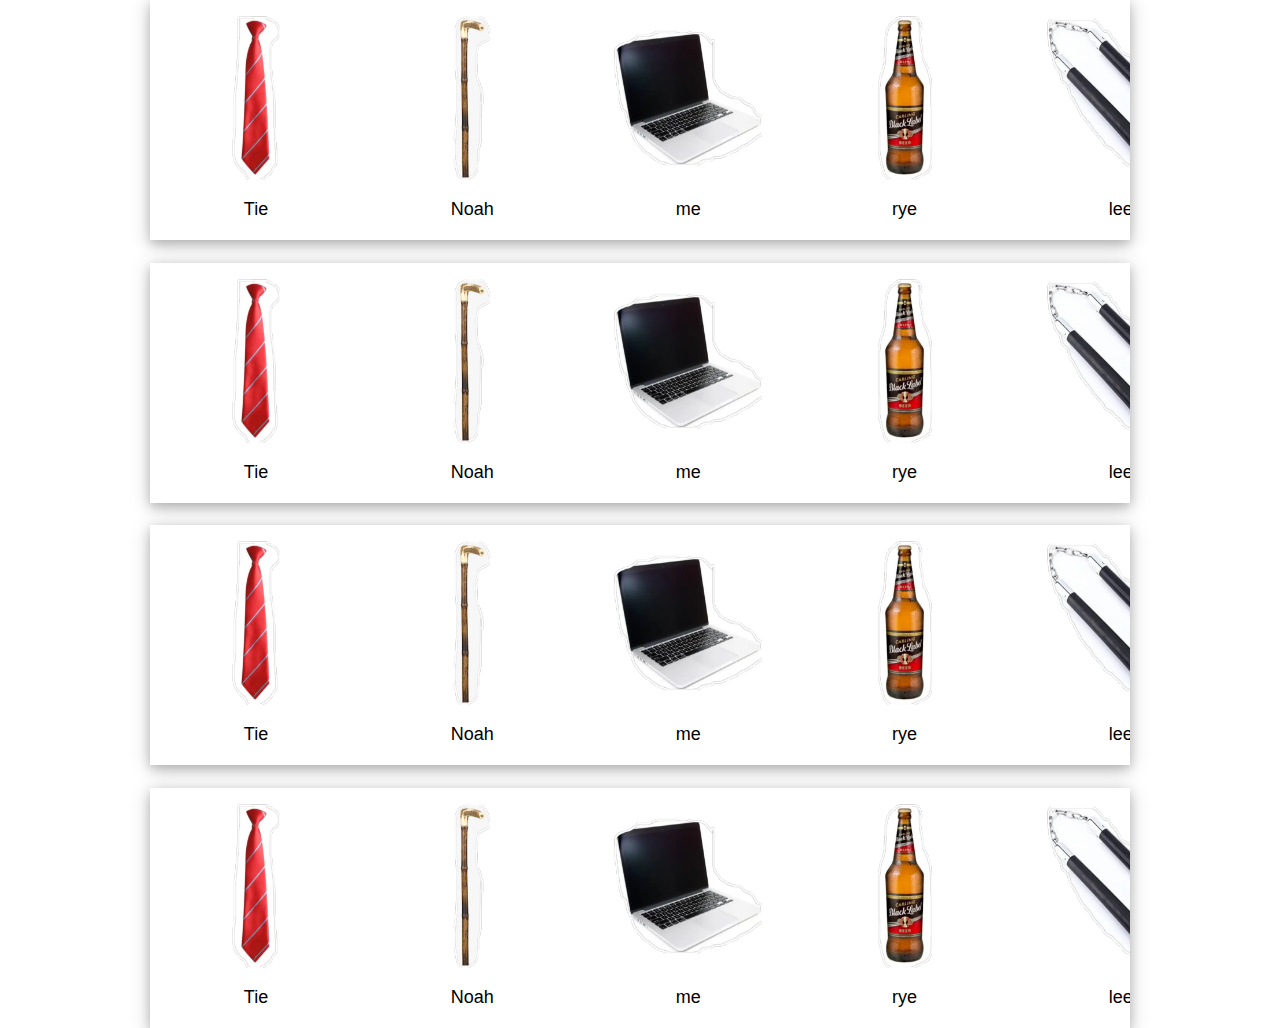
==== commit 88f3f361: "Update index.html" ====
--- a/index.html
+++ b/index.html
@@ -5,10 +5,27 @@
     <meta name="viewport" content="width=device-width, initial-scale=1.0">
     <link rel="stylesheet" href="css/main.css">
     <link rel="stylesheet" href="css/gallery.css">
-    <title>Horizontal Scroll Component</title>
-    <link rel="icon" href="images/favicon.ico">
+    <!-- Primary Meta Tags -->
+<title>Horizontal scroll gallery</title>
+<meta name="title" content="Horizontal scroll gallery">
+<meta name="description" content="An example of a horizontal scroll gallery using vanilla Javascript and es modules (no dependencies or libraries). View at https://ryanguitar.github.io/slider/">
+
+<!-- Open Graph / Facebook -->
+<meta property="og:type" content="website">
+<meta property="og:url" content="https://metatags.io/">
+<meta property="og:title" content="Horizontal scroll gallery">
+<meta property="og:description" content="An example of a horizontal scroll gallery using vanilla Javascript and es modules (no dependencies or libraries). View at https://ryanguitar.github.io/slider/">
+<meta property="og:image" content="https://metatags.io/scroll.jpg">
+
+<!-- Twitter -->
+<meta property="twitter:card" content="summary_large_image">
+<meta property="twitter:url" content="https://metatags.io/">
+<meta property="twitter:title" content="Horizontal scroll gallery">
+<meta property="twitter:description" content="An example of a horizontal scroll gallery using vanilla Javascript and es modules (no dependencies or libraries). View at https://ryanguitar.github.io/slider/">
+<meta property="twitter:image" content="https://metatags.io/scroll.jpg">
+<link rel="icon" href="images/favicon.ico">
 </head>
-<body class="content" style="max-width:600px;display:block;margin:auto">
+<body class="content">
 
 <!-- slider containers -->
 <div class="card-4 scrollmenu" id="slider"></div>
@@ -22,4 +39,4 @@
 <script src="main.js" type="module"></script>
 
 </body>
-</html>+</html>
